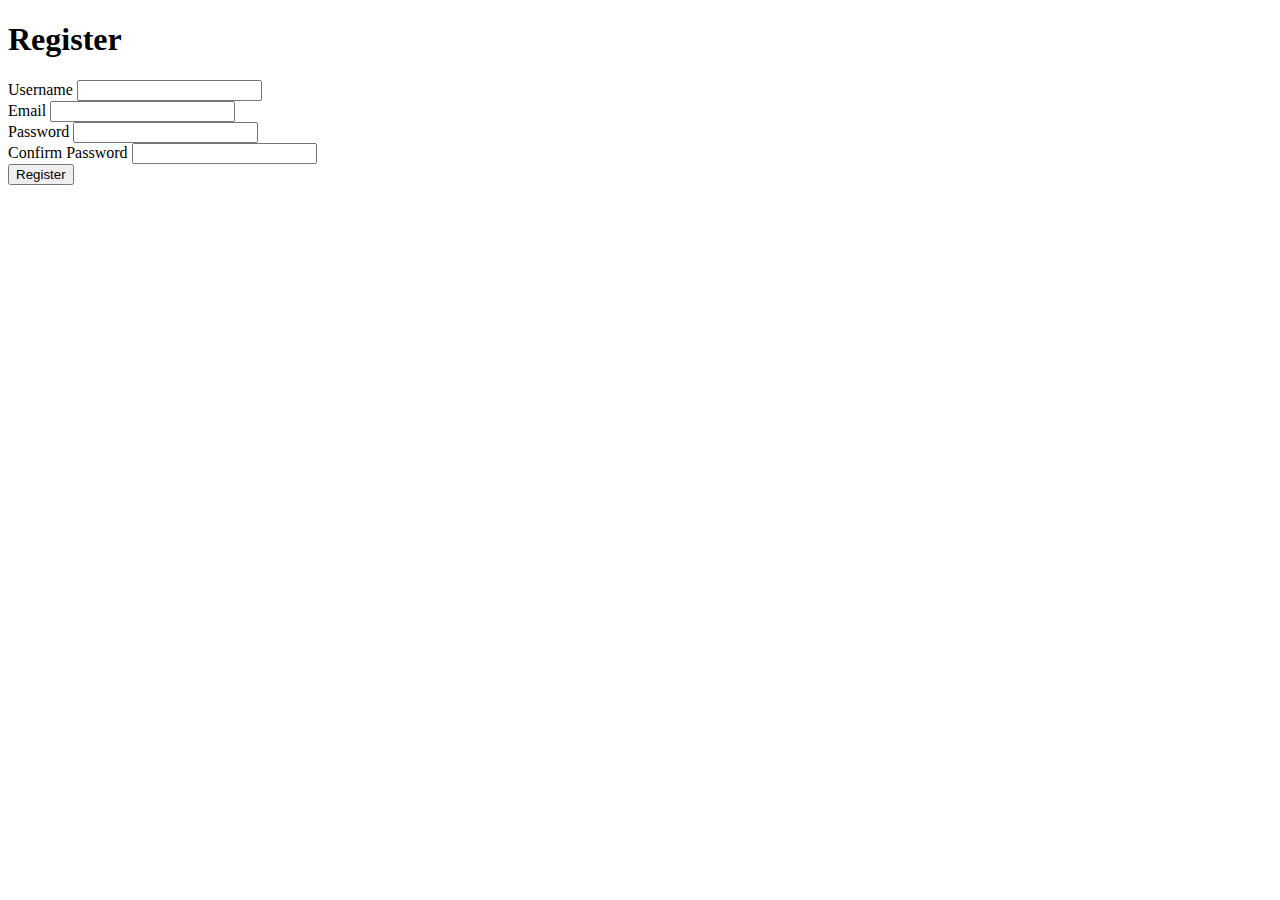
==== Fromvalidation.html @ 4181db35 "Add files via upload" ====
<!DOCTYPE html>
<html lang="en">
<head>
    <meta charset="UTF-8">
    <meta http-equiv="X-UA-Compatible" content="IE=edge">
    <meta name="viewport" content="width=device-width, initial-scale=1.0">
    <link rel="stylesheet" href="../../natarajan/HTML/CSS/Fromvalidation.css">
    <script src="../../natarajan/HTML/JavaScript/Formvalidation.js" defer></script>
    <title>Register</title>
</head>
<body>
    <div class="container">
        <form action="../../natarajan/HTML/greeting.html" id="form" method="post">
            <h1>Register</h1>
            <div class="input-group ">
                <label for="username">Username</label>
                <input type="text" id="username" name="username">
                <span class="error"></span>
            </div>
            <div class="input-group ">
                <label for="email">Email</label>
                <input type="text" id="email" name="email" >
                <span class="error"></span>
            </div>
            <div class="input-group">
                <label for="password">Password</label>
                <input type="password" id="password" name="password">
                <span class="error"></span>
            </div>
            <div class="input-group">
                <label for="cpassword">Confirm Password</label>
                <input type="password" id="cpassword" name="cpassword">
                <span class="error"></span>
            </div>
            <button type="submit">Register</button>
        </form>
    </div>

</body>
</html>
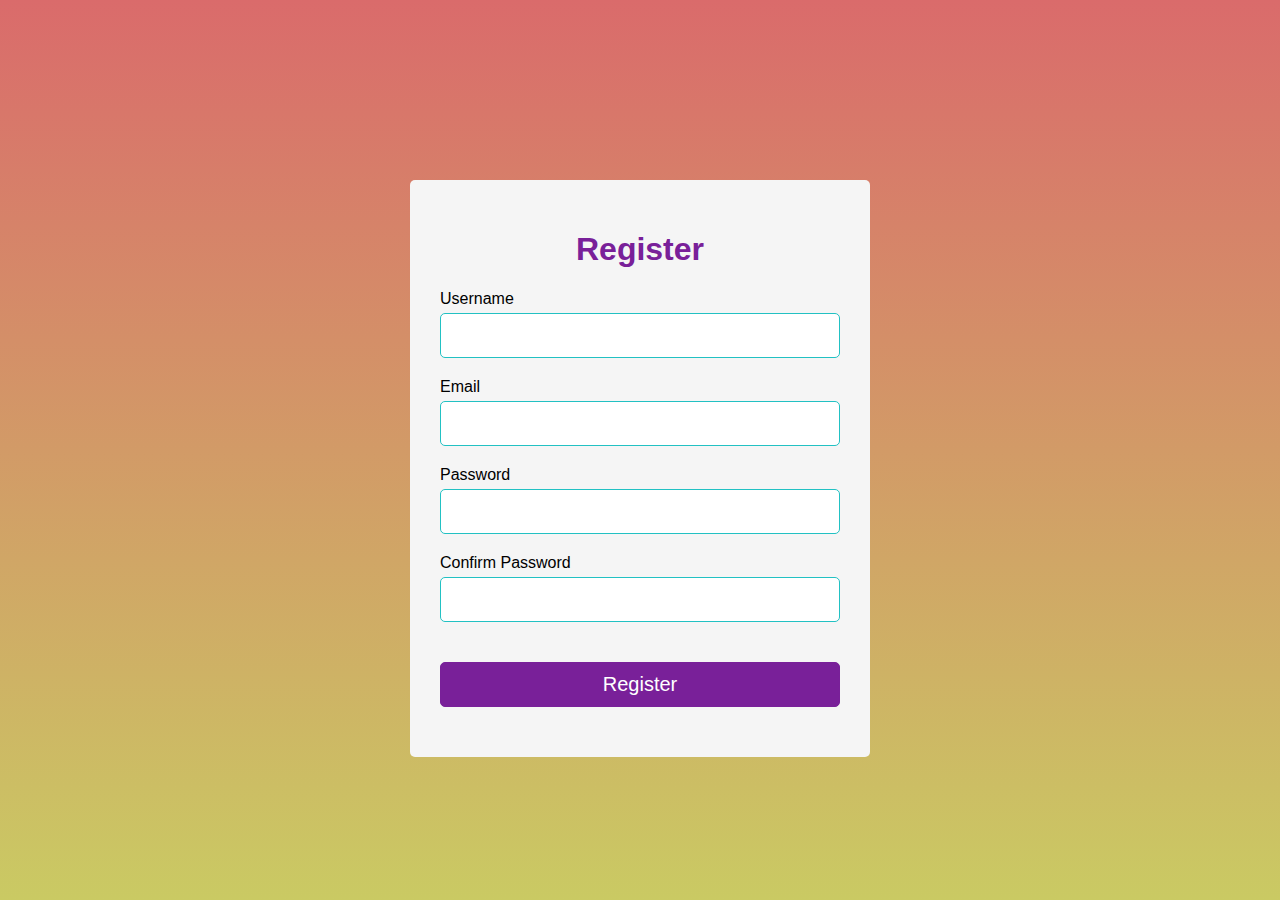
==== commit ec79e26b: "Update Fromvalidation.html" ====
--- a/Fromvalidation.html
+++ b/Fromvalidation.html
@@ -4,8 +4,8 @@
     <meta charset="UTF-8">
     <meta http-equiv="X-UA-Compatible" content="IE=edge">
     <meta name="viewport" content="width=device-width, initial-scale=1.0">
-    <link rel="stylesheet" href="../../natarajan/HTML/CSS/Fromvalidation.css">
-    <script src="../../natarajan/HTML/JavaScript/Formvalidation.js" defer></script>
+    <link rel="stylesheet" href="Fromvalidation.css">
+    <script src="Formvalidation.js" defer></script>
     <title>Register</title>
 </head>
 <body>
@@ -37,4 +37,4 @@
     </div>
 
 </body>
-</html>+</html>
--- a/Fromvalidation.css
+++ b/Fromvalidation.css
@@ -0,0 +1,69 @@
+body{
+    /* background: rgb(34,193,195);
+    background: linear-gradient(0deg, rgb(82, 195, 34) 0%, rgb(151, 153, 32) 86%);
+    */
+    margin:0;
+    font-family: 'Poppins', sans-serif; 
+    background: linear-gradient(rgb(218, 107, 107),rgb(202, 202, 99));
+    background-attachment: fixed;
+
+}
+
+
+#form{
+    width:400px;
+    margin:20vh auto 0 auto;
+    background-color: whitesmoke;
+    border-radius: 5px;
+    padding:30px;
+}
+
+h1{
+    text-align: center;
+    color:#792099;
+}
+
+#form button{
+    background-color: #792099;
+    color:white;
+    border: 1px solid #792099;
+    border-radius: 5px;
+    padding:10px;
+    margin:20px 0px;
+    cursor:pointer;
+    font-size:20px;
+    width:100%;
+}
+
+.input-group{
+    display:flex;
+    flex-direction: column;
+    margin-bottom: 15px;
+}
+
+.input-group input{
+    border-radius: 5px;
+    font-size:20px;
+    margin-top:5px;
+    padding:10px;
+    border:1px solid rgb(34,193,195) ;
+}
+
+.input-group input:focus{
+    outline:0;
+}
+
+.input-group .error{
+    color:rgb(242, 18, 18);
+    font-size:16px;
+    margin-top: 5px;
+}
+
+.input-group.success input{
+    border-width: 5px;
+    border-color: #0cc477;
+}
+
+.input-group.error input{
+    border-color:rgb(206, 67, 67);
+}